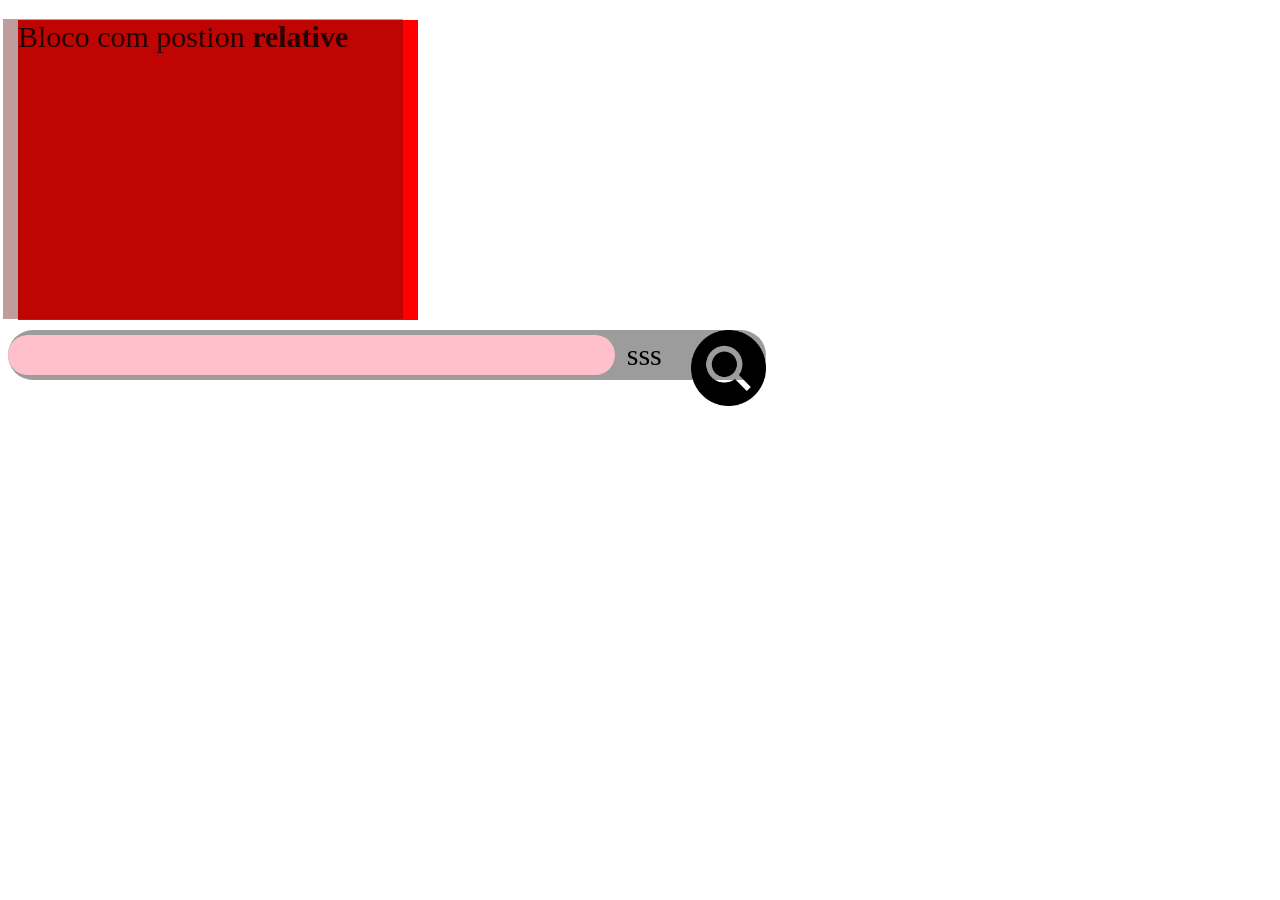
==== index.html @ 2c20cea8 "testes" ====
<!DOCTYPE html>
<html lang="en">
<head>
    <meta charset="UTF-8">
    <meta name="viewport" content="width=device-width, initial-scale=1.0">
    <link rel="stylesheet" href="./reset.css">
    <link rel="stylesheet" href="./teste.css">
    <title>teste</title>
</head>
<body>
        <div class="bloco1">Bloco com postion <strong>relative</strong></div>
        <div class="bloco2">
            <div class="bloco">
                <form action="youtube.com/results?search_query" method="post">
                    <input type="search" id="gsearch" name="gsearch">
                    <button class="teste" name="gsearch" type="subimit">
                        <img src="./lupa.png" alt="lupa" class="testei">
                    </button>sss
                </form>
            </div>
        </div>
</body>
</html
---- teste.css ----
body{
    margin-top: 20px;
    font-size: 30px;
}

.bloco1{
    margin: 10px;
    background-color: red;
    width: 400px;
    height: 300px;
    position: static;
}

.bloco1::after{
    content: ""; 
    background-color: rgb(95, 11, 11);
    display: block;
    width: 400px;
    height: 300px;
    position: relative;
    bottom: 35px;
    right: 15px;
    opacity: 40%;
}




/*teste1*/
.bloco{
    width: 60%;
}

form::before{
    content: "";
    display: flex;
    width: 100%;
    height: 50px;
    background-color: rgb(156, 156, 156);
    position: absolute;
    top: 0;
    left: 0;
    z-index: -1;
}

form{
    height: 50px;
    position: relative;
    display: flex;
    align-items: center;
}

form > input{
    background-color: pink;
    width: 80%;
    height: 40px;
}

form::before,
form > input{
    border-radius: 40px;
}

form > input,
button{
    border-style: none;
}


button{
    background-color: transparent;
}

img{
    width: 10%;
    display: block;
    position: absolute;
    top: 0;
    right: 0;
}
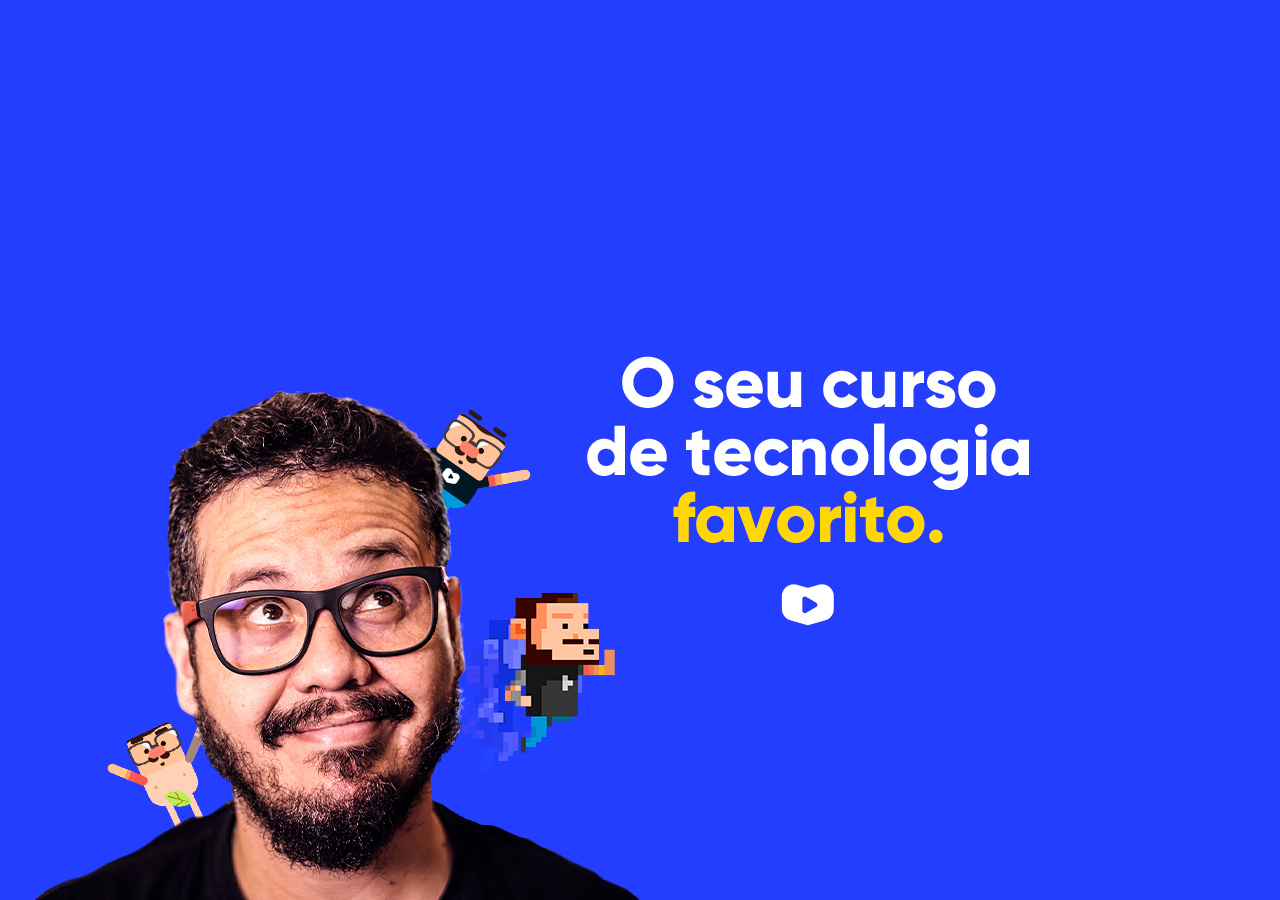
==== commit 802fbe2a: "adicionando somente o necessário" ====
--- a/index.html
+++ b/index.html
@@ -1,23 +1,19 @@
 <!DOCTYPE html>
-<html lang="en">
+<html lang="pt-br">
 <head>
     <meta charset="UTF-8">
     <meta name="viewport" content="width=device-width, initial-scale=1.0">
     <link rel="stylesheet" href="./reset.css">
-    <link rel="stylesheet" href="./teste.css">
-    <title>teste</title>
+    <link rel="stylesheet" href="./normalize.css">
+    <link rel="stylesheet" href="midiasQueries/all.css" media="all">
+    <!-- <link rel="stylesheet" href="midiasQueries/paisagem.css" media="screen and (orientation:landscape)">
+    <link rel="stylesheet" href="midiasQueries/retrato.css" media="screen and (orientation:portrait)"> -->
+    <link rel="stylesheet" href="./midiasQueries/teste2.css" media="screen" >
+    <title>Mudando a orietação</title>
 </head>
 <body>
-        <div class="bloco1">Bloco com postion <strong>relative</strong></div>
-        <div class="bloco2">
-            <div class="bloco">
-                <form action="youtube.com/results?search_query" method="post">
-                    <input type="search" id="gsearch" name="gsearch">
-                    <button class="teste" name="gsearch" type="subimit">
-                        <img src="./lupa.png" alt="lupa" class="testei">
-                    </button>sss
-                </form>
-            </div>
-        </div>
+    <!-- <div>   
+        <p>teste</p>
+    </div> -->
 </body>
-</html+</html>
--- a/midiasQueries/all.css
+++ b/midiasQueries/all.css
@@ -0,0 +1,9 @@
+@charset "UTF-8";
+
+body{
+    background-color: #233eff;
+    height: 100vh;
+    background-repeat: no-repeat;
+    background-position: left bottom;
+    background-size: contain;
+}
--- a/midiasQueries/teste2.css
+++ b/midiasQueries/teste2.css
@@ -0,0 +1,55 @@
+@charset "UTF-8";
+/*ideia é só de mobile p/ monitor/
+
+/*retrato*/
+body{
+    background-image: url(../pacote-imagens-cap25/imagens/cev-portrait.jpg);
+}
+
+/*monitor*/
+@media screen and (min-width:730px){
+    /*cresça a partir de 720*/
+    body{
+        background-image: url(../pacote-imagens-cap25/imagens/cev-landscape.jpg);
+    }
+}
+
+/*paisagem*/
+/* @media screen and (min-width:720px) and (orientation:landscape) {
+    /*cresça a partir de 720* -- comentário
+    body{
+        background-image: url(../pacote-imagens-cap25/imagens/cev-landscape.jpg);
+    }
+} */
+
+
+/*
+A sequência da "codificação mobile-firts" consistem nas seguintes etapas:
+Estilo base - mobile (retrato)
+    essa etapa consite em codificar pensando no layout mobile no modo retatro.
+Telas maiores
+    aqui utiliza-se as medias queries para fazer o layout especifico aplicando a lógica 
+    das medias queries(fazer o layout se adaptar a diferentes tipos de telas, nesse caso
+    se adaptar as telas maiores), utiliza as medias queries e mais as propriedades 
+    min-max width/height(para a lógica) 
+    ´´´
+    @media screen and (min-width: ...) { ... }
+    ´´´
+mobile layout para paisagem
+    Neste caso é importante lembrar que essa parte depende do layout:
+    Caso 1 - estrutura diferente da versão de desktop e eventualmente mais
+    elementos no código.
+        Aqui utilizaremos a media feature orientation 
+    Caso 2 - estrutura iguais, o layout para monitores e do modo paisagem tem 
+    o mesmo layout.
+        aqui se utiliza media screen com os medias features
+
+Obs: 
+1 - Media only screen não é mais utilizado, o recomendado é usar media screen nas regras @media e declarar media="screen" ou media="all" no link do html.
+
+2 - Sobre arquivos CSS e Media Types:
+    - É uma boa prática ter um arquivo CSS linkado com **media="all"**. Este arquivo é utilizado para definir propriedades e estilos que serão **igualmente usados** 
+       em **todos** os cenários de mídia/layout (funciona como uma base universal). Ex: box-sizing, reset, fontes padrão, etc.
+    - As Media Queries (@media screen and (...)) são utilizadas em **outros arquivos** (linkados com media="screen") ou mais abaixo no **mesmo arquivo base** para aplicar 
+      estilos **diferentes** ou ajustes específicos para cada condição de tela/orientação (tamanho, orientação, etc.), sobrescrevendo os estilos base quando necessário.
+*/
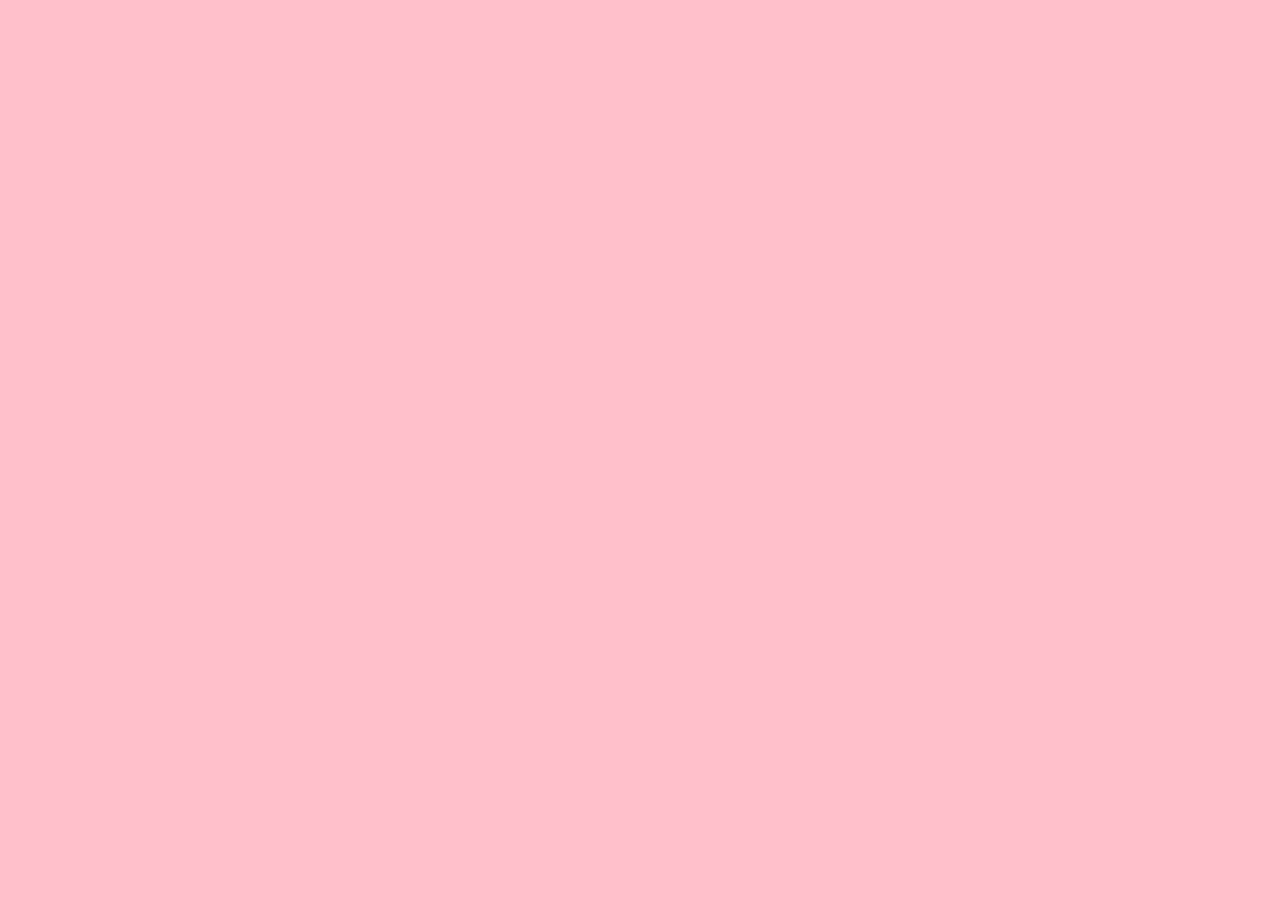
==== commit 28c3a2ce: "ajustandoAlturapt2" ====
--- a/index.html
+++ b/index.html
@@ -8,7 +8,7 @@
     <link rel="stylesheet" href="midiasQueries/all.css" media="all">
     <!-- <link rel="stylesheet" href="midiasQueries/paisagem.css" media="screen and (orientation:landscape)">
     <link rel="stylesheet" href="midiasQueries/retrato.css" media="screen and (orientation:portrait)"> -->
-    <link rel="stylesheet" href="./midiasQueries/teste2.css" media="screen" >
+    <link rel="stylesheet" href="midiasQueries/teste2.css" media="screen" >
     <title>Mudando a orietação</title>
 </head>
 <body>
--- a/midiasQueries/all.css
+++ b/midiasQueries/all.css
@@ -1,8 +1,9 @@
 @charset "UTF-8";
 
 body{
-    background-color: #233eff;
-    height: 100vh;
+    background-color: pink;
+    /* height: 100vh; */
+    max-height: 100vh;
     background-repeat: no-repeat;
     background-position: left bottom;
     background-size: contain;
